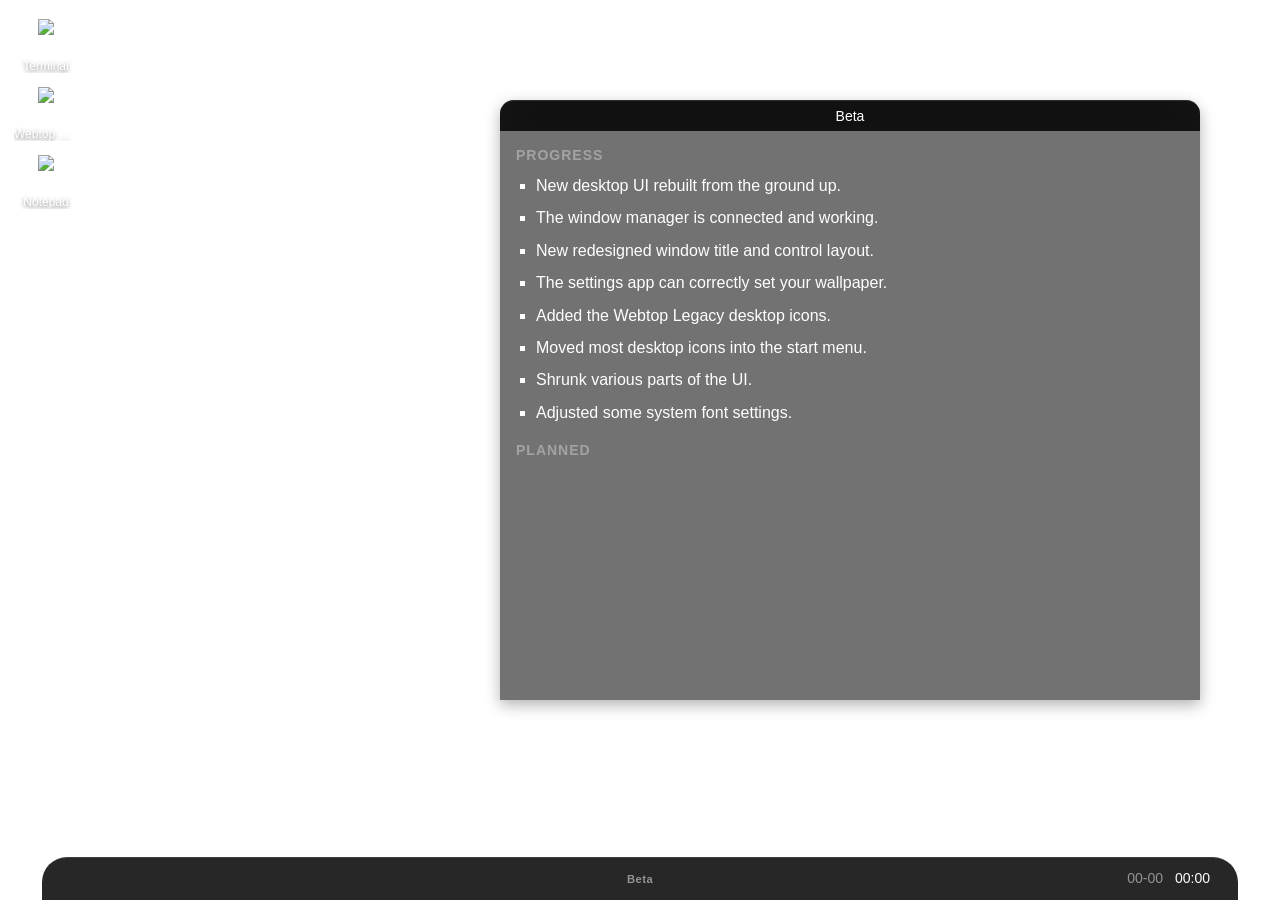
==== index.html @ 0cc466c7 "dsds" ====
<!DOCTYPE html>
<html lang="en">

<head>
    <meta charset="UTF-8">
    <meta name="viewport" content="width=device-width, initial-scale=1.0">
    <title>Webtop Beta</title>
    <link rel="stylesheet" href="styles.css">
    <script src="https://unpkg.com/lucide@latest"></script>
</head>

<body>
    <div class="desktop">
        <div class="widget" style="display:none;">
            <h3>Kernel Metadata</h3>
            <p>Timezone: UTC-4<br>Format: ISO-8601<br>Status: Nominal</p>
        </div>
        <div class="desktop-icons">
      <div class="desktop-icon" data-title="Terminal" data-url="./applications/term.html" data-width="800" data-height="500">
        <img src="./icons/term.png"/>
      </div>
      <div class="desktop-icon" data-title="Webtop Code" data-url="./applications/WTC.html" data-width="800" data-height="500">
        <img src="./icons/wtc.svg"/>
      </div>
      <div class="desktop-icon" data-title="Notepad" data-url="./applications/note/index.html" data-width="800" data-height="500">
        <img src="./icons/txt.svg"/>
      </div>
        </div>

    <div id="start-menu" class="start-menu" hidden>
        <div class="app-grid">
      <div class="start-icon" data-title="Terminal" data-url="./applications/term.html" data-width="800" data-height="500">
        <img src="./icons/term.png"/>
      </div>
      <div class="start-icon" data-title="Webtop Code" data-url="./applications/WTC.html" data-width="800" data-height="500">
        <img src="./icons/wtc.svg"/>
      </div>
      <div class="start-icon" data-title="Notepad" data-url="./applications/note/index.html" data-width="800" data-height="500">
        <img src="./icons/txt.svg"/>
      </div>
      <div class="start-icon" data-title="PenguinMod" data-url="https://studio.penguinmod.com/editor" data-width="1024" data-height="700">
        <img src="https://favicon.im/penguinmod.com?larger=true"/>
      </div>
      <div class="start-icon" data-title="MistWarp" data-url="https://warp.mistium.com/editor?extension=https://WebtopOS.github.io/webtop/applications/mw/theme.js" data-width="1024" data-height="700">
        <img src="./icons/mw.svg"/>
      </div>
      <div class="start-icon" data-title="BlockBench" data-url="https://web.blockbench.net" data-width="1024" data-height="700">
        <img src="https://favicon.im/web.blockbench.net"/>
      </div>
      <div class="start-icon" data-title="Piskel" data-url="./applications/piskel/" data-width="1024" data-height="700">
        <img src="./applications/piskel/logo.png"/>
      </div>
      <div class="start-icon" data-title="Minecraft Classic" data-url="https://classic.minecraft.net" data-width="782" data-height="472">
        <img src="./icons/minecraft.png"/>
      </div>
      <div class="start-icon" data-title="Mcraft" data-url="https://mcraft.fun" data-width="854" data-height="519">
        <img src="https://favicon.im/mcraft.fun?larger=true"/>
      </div>
      <div class="start-icon" data-title="Doom" data-url="./applications/doom/" data-width="640" data-height="406">
        <img src="./icons/doom.svg"/>
      </div>
      <div class="start-icon" data-title="originChats" data-url="https://originchats.com/app" data-width="1024" data-height="700">
        <img src="https://favicon.im/originchats.com?larger=true"/>
      </div>
      <div class="start-icon" data-title="Music" data-url="./applications/music.html" data-width="800" data-height="800">
        <img src="./icons/txt.svg"/>
      </div>
      <div class="start-icon" data-title="SRB2Kart" data-url="https://skyleite.github.io/Kart-Public-WASM/" data-width="1280" data-height="800">
        <img src="./icons/kart.png"/>
      </div>
      <div class="start-icon" data-title="develop" data-url="./applications/dev.html" data-width="800" data-height="500">
        <img src="./icons/txt.svg"/>
      </div>
      <div class="start-icon" data-title="Artimus" data-url="https://artimus.obviousstudios.dev" data-width="1024" data-height="700">
        <img src="./icons/artimus/ico32.png"/>
      </div>
        </div>

        <div class="search-section">
            <div class="search-container">
                <i data-lucide="search" class="search-icon"></i>
                <input type="text" class="search-input" placeholder="Search...">
            </div>

            <button class="task-button settings-btn" id="settings">
                <i data-lucide="sliders-horizontal"></i>
            </button>
        </div>
    </div>

    <div class="taskbar">
        <div class="shelf-start">
            <div class="task-button" id="apps-menu"><i data-lucide="grip"></i></div>
        </div>

        <div class="shelf-center" id="task-list">
        </div>

        <div class="shelf-end">
            <div class="status-group">
                <i data-lucide="wifi" size="16" style="display:none;"></i>
                <i data-lucide="battery-full" size="16" style="display:none;"></i>
                <div class="time-module">
                    <span id="date">00-00</span>
                    <span id="clock">00:00</span>
                </div>
            </div>
        </div>
    </div>

    <script>
        lucide.createIcons();

        function updateDateTime() {
            const now = new Date();

            const hh = String(now.getHours()).padStart(2, '0');
            const mm = String(now.getMinutes()).padStart(2, '0');
            document.getElementById('clock').textContent = `${hh}:${mm}`;

            const yyyy = now.getFullYear();
            const month = String(now.getMonth() + 1).padStart(2, '0');
            const dd = String(now.getDate()).padStart(2, '0');
            document.getElementById('date').textContent = `${yyyy}-${month}-${dd}`;
        }

        setInterval(updateDateTime, 1000);
        updateDateTime();

        const trigger = document.getElementById('apps-menu');
        const menu = document.getElementById('start-menu');

        trigger.addEventListener('click', (e) => {
            e.stopPropagation();

            const isHidden = menu.hasAttribute('hidden');

            if (isHidden) {
                menu.removeAttribute('hidden');
                setTimeout(() => {
                    document.querySelector('.search-input')?.focus();
                }, 50);
            } else {
                menu.setAttribute('hidden', '');
            }
        });

        document.addEventListener('click', (e) => {
            if (!menu.contains(e.target) && e.target !== trigger) {
                menu.setAttribute('hidden', '');
            }
        });
    </script>

    <div id="windows"></div>
    </div>
    </div>

    <script type="module" src="js/main.js"></script>
</body>

</html>
---- styles.css ----
:root {
          --bg-url: url('https://kylekart.github.io/webtop/backgrounds/borealis2.png');
          --glass-dark: rgba(10, 10, 10, 0.88);
          --border: rgba(255, 255, 255, 0.12);
          --text-main: #ffffff;
          --text-dim: rgba(255, 255, 255, 0.5);
          --accent: #4285f4;
        }

        body,
        html {
          margin: 0;
          padding: 0;
          height: 100%;
          font-family: -apple-system, BlinkMacSystemFont, "Segoe UI", Roboto, "Helvetica Neue", Arial, sans-serif;
          overflow: hidden;
          color: var(--text-main);
          background: var(--bg-url) no-repeat center center fixed;
          background-size: cover;
          cursor: url("data:image/svg+xml;utf8,<svg version='1.1' xmlns='http://www.w3.org/2000/svg' width='20' height='26' viewBox='0 0 20.01239 26.03589'><g transform='translate(-238.10181,-178.77294)'><g stroke-linecap='round' stroke-linejoin='round' stroke-miterlimit='10'><path d='M255.6142,196.14634h-8.8499l-6.16249,6.16249v-21.03589z' fill='%23000000' stroke='%23000000' stroke-width='5'/><path d='M255.46167,195.77672h-8.8499l-6.16249,6.16249v-21.03589z' fill='none' stroke='%23ffffff' stroke-width='2'/></g></g></svg>") 0 0, auto;
        }

        iframe {
          cursor: url("data:image/svg+xml;utf8,<svg version='1.1' xmlns='http://www.w3.org/2000/svg' width='20' height='26' viewBox='0 0 20.01239 26.03589'><g transform='translate(-238.10181,-178.77294)'><g stroke-linecap='round' stroke-linejoin='round' stroke-miterlimit='10'><path d='M255.6142,196.14634h-8.8499l-6.16249,6.16249v-21.03589z' fill='%23000000' stroke='%23000000' stroke-width='5'/><path d='M255.46167,195.77672h-8.8499l-6.16249,6.16249v-21.03589z' fill='none' stroke='%23ffffff' stroke-width='2'/></g></g></svg>") 0 0, auto;
        }

        .desktop {
          height: calc(100% - 64px);
          padding: 40px;
          display: flex;
          flex-direction: column;
          gap: 20px;
        }

        .widget {
          width: 320px;
          padding: 20px;
          background: rgba(255, 255, 255, 0.03);
          backdrop-filter: blur(25px);
          border: 1px solid var(--border);
          border-radius: 12px;
        }

        .widget h3 {
          margin: 0 0 8px 0;
          font-size: 0.7rem;
          font-weight: 800;
          opacity: 0.4;
          text-transform: uppercase;
          letter-spacing: 2px;
        }

        .taskbar {
          position: fixed;
          bottom: 0;
          left: 0;
          right: 0;
          height: 42px;
          background: var(--glass-dark);
          backdrop-filter: blur(30px);
          border-top: 1px solid var(--border);
          border-radius: 25px 25px 0 0;
          display: flex;
          align-items: center;
          padding: 0 10px;
          z-index: 1000;
          left: 42px;
          right: 42px;
        }

        .shelf-start {
          flex: 1;
          display: flex;
          align-items: left;
        }

        .shelf-center {
          display: flex;
          align-items: center;
          gap: 8px;
        }

        .shelf-end {
          flex: 1;
          display: flex;
          justify-content: flex-end;
          align-items: center;
          gap: 12px;
        }

        .task-button {
          display: flex;
          flex-direction: row;
          align-items: center;
          gap: 8px;
          padding: 0 5px;
          width: auto;
          height: 30px;
          transition: all 0.2s ease;
          border-radius: 14px;
          background: none;
          border: none;
        }

        .start-item {
          display: flex;
          flex-direction: row;
          align-items: center;
          gap: 8px;
          padding: 0 5px;
          width: 30px;
          height: 30px;
          transition: all 0.2s ease;
          border-radius: 14px;
        }

        .task-button svg {
          height: 20px;
          width: auto;
          color: var(--text-dim) !important;
          stroke: var(--text-dim) !important;
        }

        .task-button:hover svg {
          height: 20px;
          width: auto;
          color: var(--text-main) !important;
          stroke: var(--text-main) !important;
        }

        .app-label {
          font-size: 0.7rem;
          font-weight: 600;
          color: var(--text-dim);
          letter-spacing: 0.5px;
          white-space: nowrap;
        }

        .task-button:hover,
        .launcher-item,
        .start-item:hover {
          background: rgba(255, 255, 255, 0.08);
        }

        .task-button:hover .app-label {
          color: var(--text-main);
        }

        .status-group {
          display: flex;
          align-items: center;
          gap: 12px;
          padding: 8px 12px;
          border-radius: 12px;
          cursor: default;
        }

        .time-module {
          display: flex;
          flex-direction: row;
          align-items: center;
          gap: 12px;
          line-height: 1.1;
          padding: 0 6px;
        }

        #clock {
          font-size: 14px;
          color: var(--text-main);
        }

        #date {
          font-size: 14px;
          color: var(--text-dim);
        }

        .gemini-icon {
          background: linear-gradient(135deg, #4285f4, #9b72cb, #d96570);
          -webkit-background-clip: text;
          -webkit-text-fill-color: transparent;
        }

        .desktop-icons {
          position: absolute;
          top: 14px;
          left: 14px;
          display: grid;
          grid-template-columns: repeat(auto-fill, 68px);
          grid-auto-flow: column;
          grid-template-rows: repeat(auto-fill, 68px);
          height: calc(100% - 150px);
          pointer-events: none;
        }

        .app-grid {
          display: grid;
          grid-template-columns: repeat(auto-fill, 68px);
          grid-auto-flow: column;
          grid-template-rows: repeat(auto-fill, 68px);
          pointer-events: none;
          height: 300px;
        }

        .desktop-icon {
          display: flex;
          flex-direction: column;
          align-items: center;
          justify-content: center;
          width: 64px;
          height: 64px;
          cursor: pointer;
          border-radius: 14px;
          transition: background 0.2s;
          pointer-events: auto;
        }

        .desktop-icon svg {
          height: 32px;
          width: auto;
        }

        .desktop-icon img {
          height: 32px;
          width: auto;
        }

        .desktop-icon:hover {
          background: rgba(255, 255, 255, 0.08);
        }

        .desktop-icon span {
          font-size: 12px;
          margin-top: 8px;
          text-shadow: 0 2px 4px rgba(0, 0, 0, 0.5);
          font-weight: 500;
          text-align: center;
          width: 100%;
          white-space: nowrap;
          overflow: hidden;
          text-overflow: ellipsis;
        }

        .start-icon {
          display: flex;
          flex-direction: column;
          align-items: center;
          justify-content: center;
          width: 64px;
          height: 64px;
          cursor: pointer;
          border-radius: 14px;
          transition: background 0.2s;
          pointer-events: auto;
        }

        .start-icon svg {
          height: 24px;
          width: auto;
        }

        .start-icon img {
          height: 24px;
          width: auto;
        }

        .start-icon:hover {
          background: rgba(255, 255, 255, 0.08);
        }

        .start-icon span {
          font-size: 12px;
          margin-top: 8px;
          text-shadow: 0 2px 4px rgba(0, 0, 0, 0.5);
          font-weight: 500;
          text-align: center;
          width: 100%;
          white-space: nowrap;
          overflow: hidden;
          text-overflow: ellipsis;
        }

        .start-menu {
          position: absolute;
          bottom: 48px;
          left: 72px;
          width: 320px;
          height: auto;
          max-height: 80vh;
          background: #1a1a1a;
          border: 1px solid #333;
          z-index: 9999;
          border-radius: 14px 14px 0px 0px;
        }

        #start-menu[hidden] {
          display: none !important;
        }

        .search-section {
          display: flex;
          align-items: center;
          gap: 12px;
          padding: 10px;
          border-top: 1px solid #333;
        }

        .search-container {
          display: flex;
          align-items: center;
          flex-grow: 1;
          background: #000;
          border: 1px solid #333;
          padding: 4px 8px;
          border-radius: 14px;
        }

        .search-container:focus-within {
          border-color: #0055ff;
        }

        .settings-btn {
          background: none;
          border: none;
          color: #fff;
          cursor: pointer;
          display: flex;
        }

        .settings-btn:hover {
          background: #333;
        }



        .window {
          position: absolute;
          min-width: 300px;
          min-height: 32px;
          background: rgba(20, 20, 20, 0.6);
          backdrop-filter: blur(10px);
          box-shadow: 0 5px 15px rgba(0, 0, 0, 0.3);
          display: flex;
          flex-direction: column;
          border-radius: 14px 14px 0 0;
        }

        .window-header {
          height: var(--window-header-height);
          display: flex;
          align-items: center;
          border-bottom: var(--window-border);
          cursor: move;
          border-radius: 14px 14px 0 0;
          background: var(--glass-dark);
          backdrop-filter: blur(20px);
          border-top: 1px solid var(--border);
        }

        .window-title {
          flex: 1;
          color: #fff;
          font-size: 14px;
          padding: 5px;
          text-align: center;
        }

        .window-controls {
          display: flex;
        }

        .window-button {
          width: 22px;
          height: 22px;
          border: none;
          background: transparent;
          color: #fff;
          cursor: pointer;
          border-radius: 14px;
          display: flex;
          align-items: center;
          justify-content: center;
          font-size: 14px;
          margin: 4px;
        }

        .window-icon {
          width: 20px;
          height: 20px;
          flex-shrink: 0;
          color: var(--text-dim) !important;
          stroke: var(--text-dim) !important;
        }

        .window-icon:hover {
          color: var(--text-main) !important;
          stroke: var(--text-main) !important;
        }

        .window-button:hover {
          background: rgba(255, 255, 255, 0.1);
        }

        .window-content {
          flex: 1;
          overflow: auto;
          color: #fff;
        }
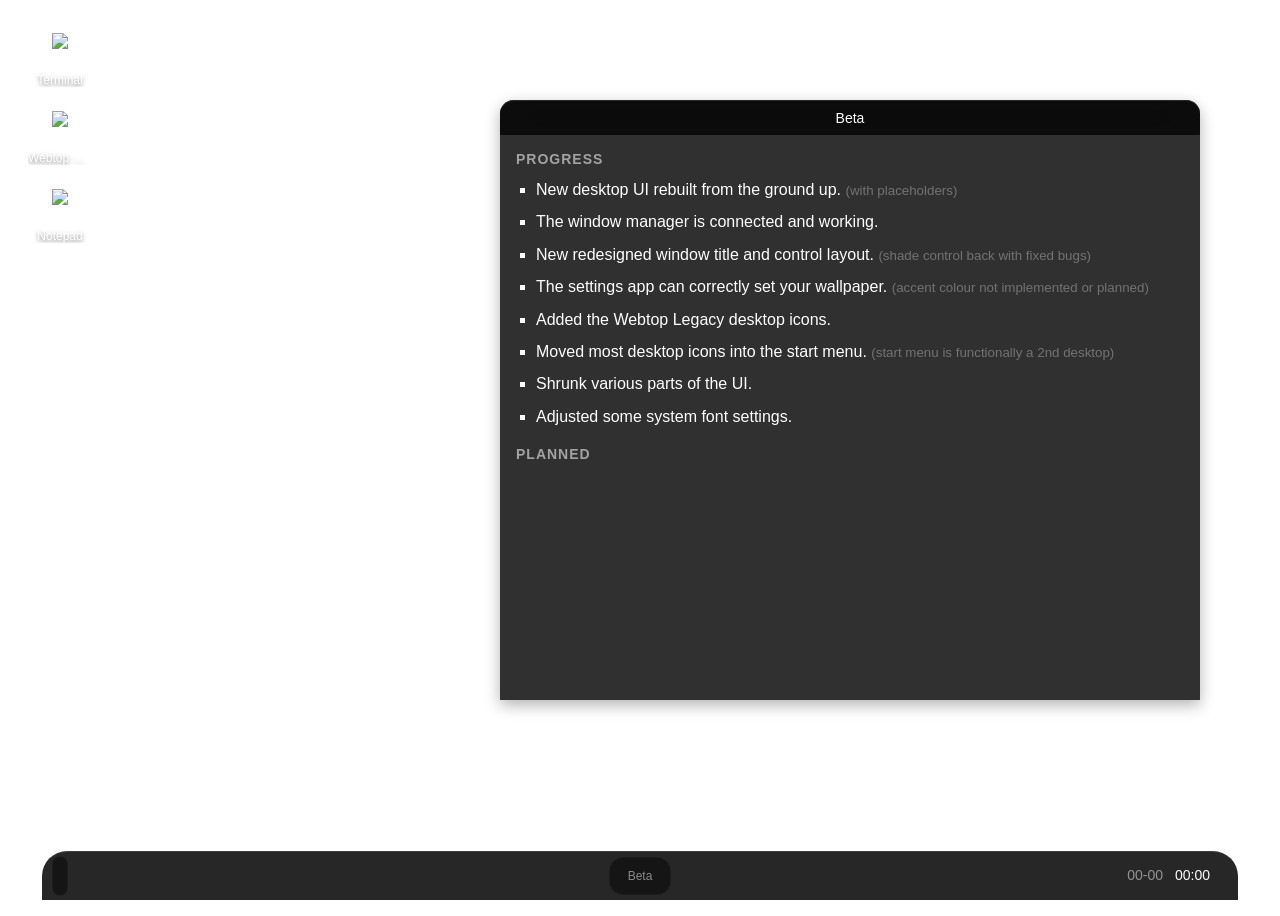
==== commit cd0af80c: "ww" ====
--- a/index.html
+++ b/index.html
@@ -38,10 +38,10 @@
       <div class="start-icon" data-title="Notepad" data-url="./applications/note/index.html" data-width="800" data-height="500">
         <img src="./icons/txt.svg"/>
       </div>
-      <div class="start-icon" data-title="PenguinMod" data-url="https://studio.penguinmod.com/editor" data-width="1024" data-height="700">
+      <div class="start-icon" data-title="PenguinMod" data-url="https://studio.penguinmod.com/editor?extension=https://WebtopOS.github.io/webtop/applications/scratch/theme.js" data-width="1264" data-height="792">
         <img src="https://favicon.im/penguinmod.com?larger=true"/>
       </div>
-      <div class="start-icon" data-title="MistWarp" data-url="https://warp.mistium.com/editor?extension=https://WebtopOS.github.io/webtop/applications/mw/theme.js" data-width="1024" data-height="700">
+      <div class="start-icon" data-title="MistWarp" data-url="https://warp.mistium.com/editor?extension=https://WebtopOS.github.io/webtop/applications/scratch/theme.js" data-width="1264" data-height="792">
         <img src="./icons/mw.svg"/>
       </div>
       <div class="start-icon" data-title="BlockBench" data-url="https://web.blockbench.net" data-width="1024" data-height="700">
@@ -74,6 +74,9 @@
       <div class="start-icon" data-title="Artimus" data-url="https://artimus.obviousstudios.dev" data-width="1024" data-height="700">
         <img src="./icons/artimus/ico32.png"/>
       </div>
+      <div class="start-icon" data-title="NitroBolt" data-url="https://nitrobolt.org/editor?extension=https://WebtopOS.github.io/webtop/applications/scratch/theme.js" data-width="1264" data-height="792">
+        <img src="./icons/nb.svg"/>
+      </div>
         </div>
 
         <div class="search-section">
@@ -88,7 +91,7 @@
         </div>
     </div>
 
-    <div class="taskbar">
+    <div class="taskbar" id="taskbar">
         <div class="shelf-start">
             <div class="task-button" id="apps-menu"><i data-lucide="grip"></i></div>
         </div>
--- a/styles.css
+++ b/styles.css
@@ -1,7 +1,9 @@
         :root {
           --bg-url: url('https://kylekart.github.io/webtop/backgrounds/borealis2.png');
           --glass-dark: rgba(10, 10, 10, 0.88);
+          --glass-dark-alt: rgba(20, 20, 20, 0.88);
           --border: rgba(255, 255, 255, 0.12);
+          --border-light: rgba(255, 255, 255, 0.04);
           --text-main: #ffffff;
           --text-dim: rgba(255, 255, 255, 0.5);
           --accent: #4285f4;
@@ -18,6 +20,7 @@
           background: var(--bg-url) no-repeat center center fixed;
           background-size: cover;
           cursor: url("data:image/svg+xml;utf8,<svg version='1.1' xmlns='http://www.w3.org/2000/svg' width='20' height='26' viewBox='0 0 20.01239 26.03589'><g transform='translate(-238.10181,-178.77294)'><g stroke-linecap='round' stroke-linejoin='round' stroke-miterlimit='10'><path d='M255.6142,196.14634h-8.8499l-6.16249,6.16249v-21.03589z' fill='%23000000' stroke='%23000000' stroke-width='5'/><path d='M255.46167,195.77672h-8.8499l-6.16249,6.16249v-21.03589z' fill='none' stroke='%23ffffff' stroke-width='2'/></g></g></svg>") 0 0, auto;
+          user-select: none;
         }
 
         iframe {
@@ -55,19 +58,26 @@
           bottom: 0;
           left: 0;
           right: 0;
-          height: 42px;
+          height: 44px;
           background: var(--glass-dark);
           backdrop-filter: blur(30px);
           border-top: 1px solid var(--border);
           border-radius: 25px 25px 0 0;
           display: flex;
           align-items: center;
-          padding: 0 10px;
+          padding: 2px 10px;
           z-index: 1000;
           left: 42px;
           right: 42px;
         }
 
+        #taskbar.attached {
+          left: 0;
+          right: 0;
+          border-radius: 0;
+          box-shadow: none;
+        }
+
         .shelf-start {
           flex: 1;
           display: flex;
@@ -100,6 +110,25 @@
           border-radius: 14px;
           background: none;
           border: none;
+        }
+
+        .task-button img {
+          height: 22px;
+          width: auto;
+          object-fit: contain;
+          flex-shrink: 0;
+        }
+
+        #app-button {
+          padding: 18px;
+          background: var(--glass-dark-alt);
+          border: 1px solid var(--border-light);
+        }
+
+        #apps-menu {
+          padding: 4px 7px;
+          background: var(--glass-dark-alt);
+          border: 1px solid var(--border-light);
         }
 
         .start-item {
@@ -115,24 +144,22 @@
         }
 
         .task-button svg {
-          height: 20px;
+          height: 22px;
           width: auto;
           color: var(--text-dim) !important;
           stroke: var(--text-dim) !important;
         }
 
         .task-button:hover svg {
-          height: 20px;
+          height: 22px;
           width: auto;
           color: var(--text-main) !important;
           stroke: var(--text-main) !important;
         }
 
         .app-label {
-          font-size: 0.7rem;
-          font-weight: 600;
+          font-size: 12px;
           color: var(--text-dim);
-          letter-spacing: 0.5px;
           white-space: nowrap;
         }
 
@@ -190,6 +217,8 @@
           grid-template-rows: repeat(auto-fill, 68px);
           height: calc(100% - 150px);
           pointer-events: none;
+          padding: 10px;
+          gap: 10px;
         }
 
         .app-grid {
@@ -199,6 +228,8 @@
           grid-template-rows: repeat(auto-fill, 68px);
           pointer-events: none;
           height: 300px;
+          gap: 8px;
+          padding-bottom: 10px;
         }
 
         .desktop-icon {
@@ -212,6 +243,7 @@
           border-radius: 14px;
           transition: background 0.2s;
           pointer-events: auto;
+          padding: 4px;
         }
 
         .desktop-icon svg {
@@ -251,15 +283,16 @@
           border-radius: 14px;
           transition: background 0.2s;
           pointer-events: auto;
+          padding: 4px;
         }
 
         .start-icon svg {
-          height: 24px;
+          height: 32px;
           width: auto;
         }
 
         .start-icon img {
-          height: 24px;
+          height: 32px;
           width: auto;
         }
 
@@ -283,24 +316,48 @@
           position: absolute;
           bottom: 48px;
           left: 72px;
-          width: 320px;
+          width: 300px;
           height: auto;
           max-height: 80vh;
-          background: #1a1a1a;
-          border: 1px solid #333;
+          background: var(--glass-dark-alt);
+          border: 1px solid var(--border);
           z-index: 9999;
           border-radius: 14px 14px 0px 0px;
+          padding: 10px;
         }
 
         #start-menu[hidden] {
           display: none !important;
         }
 
+        .search-input {
+          -webkit-appearance: none;
+          -moz-appearance: none;
+          appearance: none;
+          border: none;
+          background: none;
+          outline: none;
+          padding: 0;
+          margin: 0;
+          font: inherit;
+          color: inherit;
+          padding-left: 5px;
+          flex: 1;
+          font-size: 14px;
+        }
+
+        .search-icon {
+          width: 20px;
+          height: 20px;
+          min-width: 20px;
+          min-height: 20px;
+        }
+
         .search-section {
           display: flex;
           align-items: center;
           gap: 12px;
-          padding: 10px;
+          padding-top: 10px;
           border-top: 1px solid #333;
         }
 
@@ -308,8 +365,8 @@
           display: flex;
           align-items: center;
           flex-grow: 1;
-          background: #000;
-          border: 1px solid #333;
+          background: var(--glass-dark);
+          border: 1px solid var(--border);
           padding: 4px 8px;
           border-radius: 14px;
         }
@@ -336,7 +393,7 @@
           position: absolute;
           min-width: 300px;
           min-height: 32px;
-          background: rgba(20, 20, 20, 0.6);
+          background: var(--glass-dark-alt);
           backdrop-filter: blur(10px);
           box-shadow: 0 5px 15px rgba(0, 0, 0, 0.3);
           display: flex;
@@ -354,13 +411,28 @@
           background: var(--glass-dark);
           backdrop-filter: blur(20px);
           border-top: 1px solid var(--border);
+          padding: 2px;
+        }
+
+        .window-header img {
+          height: 20px;
+          width: auto;
+          object-fit: contain;
+          flex-shrink: 0;
         }
 
         .window-title {
-          flex: 1;
           color: #fff;
           font-size: 14px;
-          padding: 5px;
+          text-align: left;
+        }
+
+        .window-title-group {
+          display: flex;
+          justify-content: center;
+          align-items: center;
+          gap: 8px;
+          flex: 1;
           text-align: center;
         }
 
@@ -402,6 +474,6 @@
 
         .window-content {
           flex: 1;
-          overflow: auto;
+          overflow: hidden;
           color: #fff;
         }
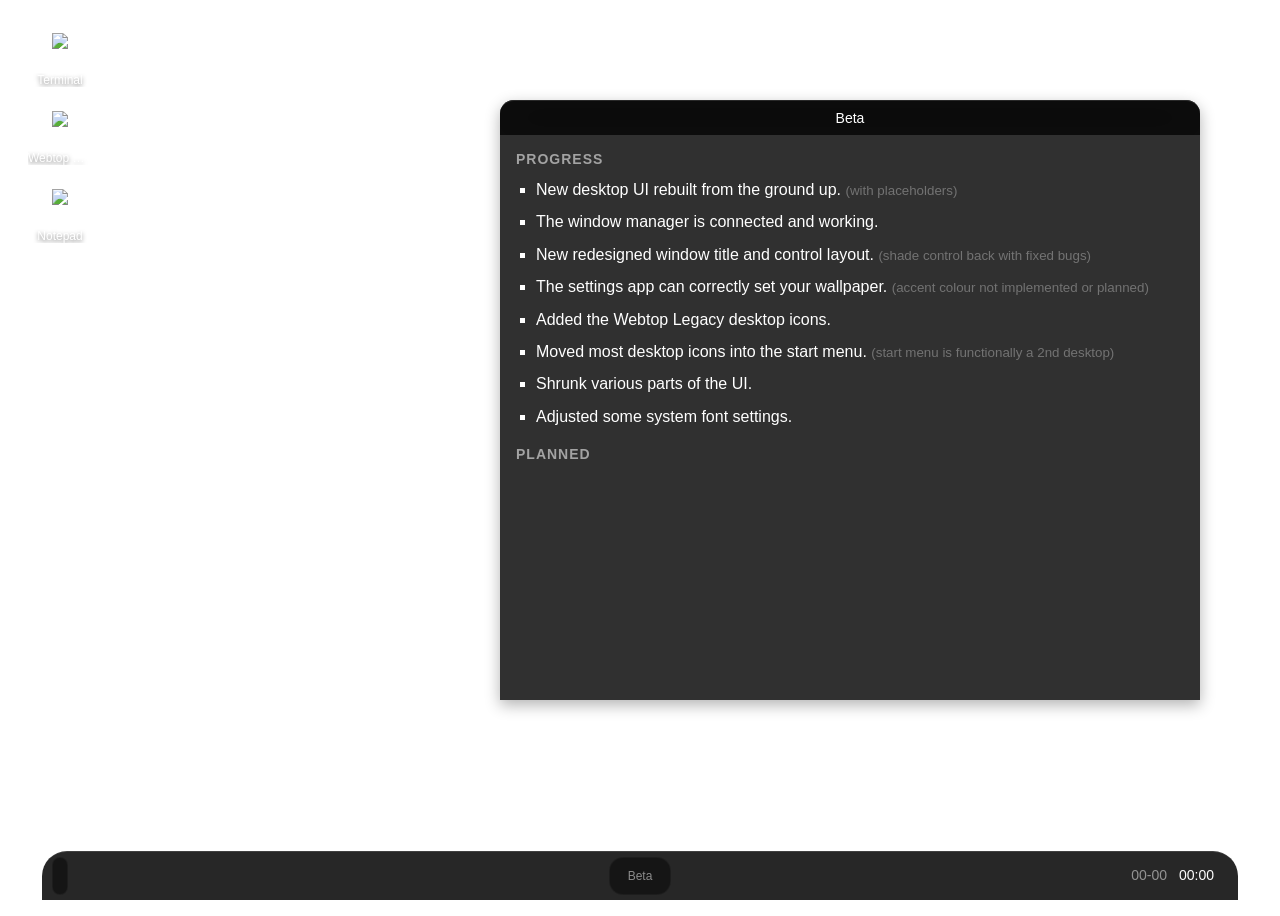
==== commit c09a8caf: "vccxv" ====
--- a/index.html
+++ b/index.html
@@ -7,6 +7,7 @@
     <title>Webtop Beta</title>
     <link rel="stylesheet" href="styles.css">
     <script src="https://unpkg.com/lucide@latest"></script>
+    <script src="/js/ctxmenu.js"></script>
 </head>
 
 <body>
--- a/styles.css
+++ b/styles.css
@@ -56,8 +56,6 @@
         .taskbar {
           position: fixed;
           bottom: 0;
-          left: 0;
-          right: 0;
           height: 44px;
           background: var(--glass-dark);
           backdrop-filter: blur(30px);
@@ -71,7 +69,7 @@
           right: 42px;
         }
 
-        #taskbar.attached {
+        .taskbar.attached {
           left: 0;
           right: 0;
           border-radius: 0;
@@ -126,7 +124,7 @@
         }
 
         #apps-menu {
-          padding: 4px 7px;
+          padding: 3px 7px;
           background: var(--glass-dark-alt);
           border: 1px solid var(--border-light);
         }
@@ -177,9 +175,13 @@
           display: flex;
           align-items: center;
           gap: 12px;
-          padding: 8px 12px;
+          padding: 8px;
           border-radius: 12px;
           cursor: default;
+        }
+
+        .status-group.attached {
+          padding: 0px;
         }
 
         .time-module {
@@ -315,15 +317,20 @@
         .start-menu {
           position: absolute;
           bottom: 48px;
-          left: 72px;
+          left: 44px;
           width: 300px;
           height: auto;
           max-height: 80vh;
           background: var(--glass-dark-alt);
           border: 1px solid var(--border);
           z-index: 9999;
-          border-radius: 14px 14px 0px 0px;
+          border-radius: 14px 14px 14px 14px;
           padding: 10px;
+        }
+
+        .start-menu.attached {
+          left: 0px;
+          border-radius: 0px 14px 0px 0px;
         }
 
         #start-menu[hidden] {
@@ -367,7 +374,7 @@
           flex-grow: 1;
           background: var(--glass-dark);
           border: 1px solid var(--border);
-          padding: 4px 8px;
+          padding: 3px 7px;
           border-radius: 14px;
         }
 
